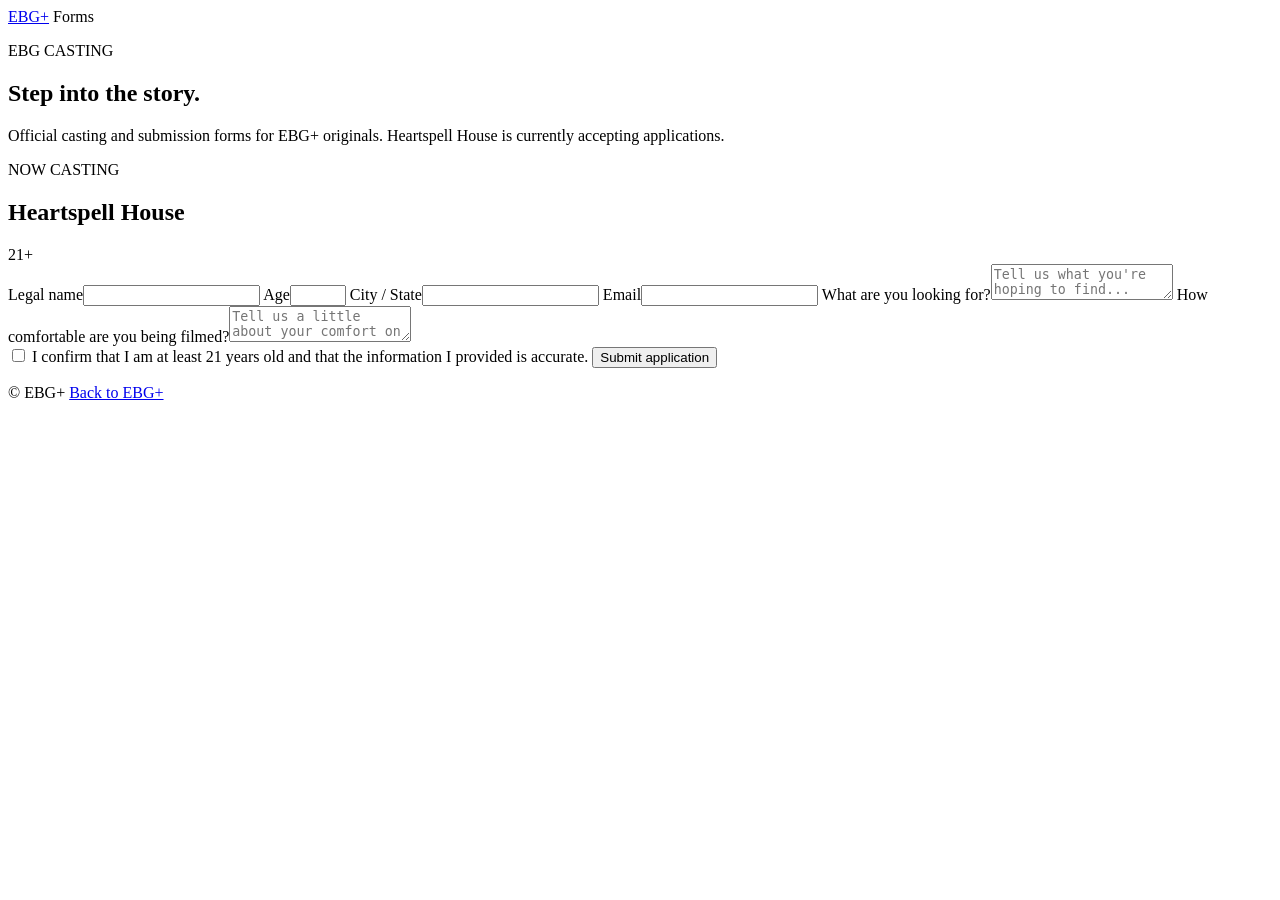
==== index.html @ 18f3a28d "Initialize EBG Forms site" ====
<!doctype html>
<html lang="en">
<head>
  <meta charset="UTF-8" />
  <meta name="viewport" content="width=device-width, initial-scale=1.0" />
  <meta name="theme-color" content="#090708" />
  <meta name="description" content="Official EBG casting and submission forms." />
  <title>EBG Forms | Casting & Submissions</title>
  <link rel="stylesheet" href="./styles.css" />
</head>
<body>
  <main class="shell">
    <header class="brandbar">
      <a class="brand" href="https://ebgplus.app" aria-label="EBG+ home">EBG<span>+</span></a>
      <span class="forms-label">Forms</span>
    </header>

    <section class="hero">
      <p class="eyebrow">EBG CASTING</p>
      <h1>Step into the story.</h1>
      <p class="lede">Official casting and submission forms for EBG+ originals. Heartspell House is currently accepting applications.</p>
    </section>

    <section class="form-card" aria-labelledby="casting-title">
      <div class="form-heading">
        <div>
          <p class="eyebrow">NOW CASTING</p>
          <h2 id="casting-title">Heartspell House</h2>
        </div>
        <span class="pill">21+</span>
      </div>

      <form id="casting-form">
        <input type="hidden" name="showId" value="heartspell-house" />

        <div class="grid">
          <label>Legal name<input name="legalName" autocomplete="name" required maxlength="120" /></label>
          <label>Age<input name="age" type="number" min="21" max="120" required /></label>
          <label>City / State<input name="cityState" autocomplete="address-level2" required maxlength="120" /></label>
          <label>Email<input name="email" type="email" autocomplete="email" required maxlength="254" /></label>
          <label class="full">What are you looking for?<textarea name="relationshipGoals" minlength="10" maxlength="4000" required placeholder="Tell us what you're hoping to find..."></textarea></label>
          <label class="full">How comfortable are you being filmed?<textarea name="cameraComfort" minlength="10" maxlength="4000" required placeholder="Tell us a little about your comfort on camera..."></textarea></label>
        </div>

        <label class="consent"><input type="checkbox" required /> <span>I confirm that I am at least 21 years old and that the information I provided is accurate.</span></label>

        <button id="submit-button" type="submit">Submit application</button>
        <p id="form-status" class="status" role="status" aria-live="polite"></p>
      </form>
    </section>

    <footer>
      <span>© EBG+</span>
      <a href="https://ebgplus.app">Back to EBG+</a>
    </footer>
  </main>

  <script src="./config.js"></script>
  <script src="./app.js"></script>
</body>
</html>
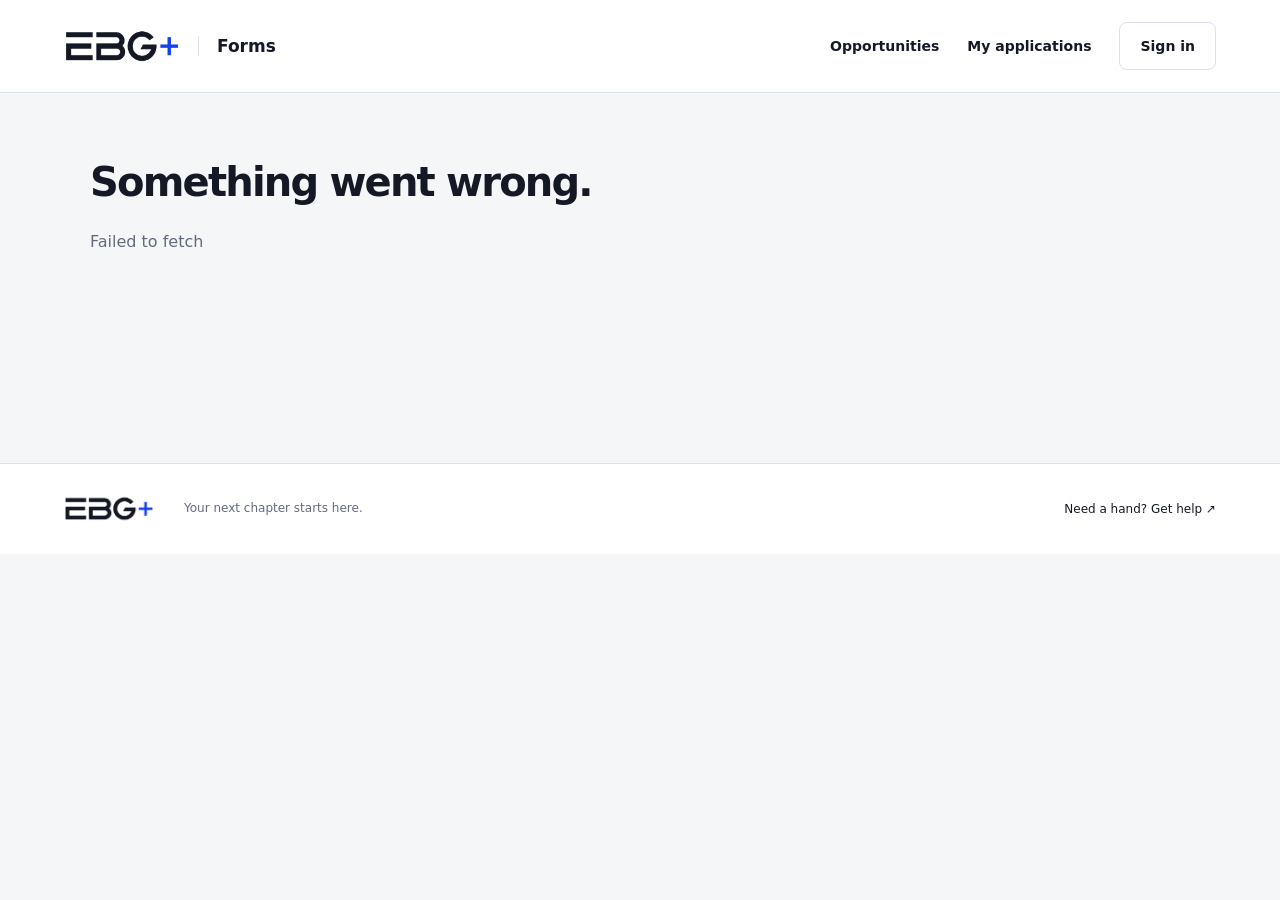
==== commit a9754a0f: "Redesign Forms with ink and blue branding and guided applications" ====
--- a/index.html
+++ b/index.html
@@ -3,59 +3,13 @@
 <head>
   <meta charset="UTF-8" />
   <meta name="viewport" content="width=device-width, initial-scale=1.0" />
-  <meta name="theme-color" content="#090708" />
-  <meta name="description" content="Official EBG casting and submission forms." />
-  <title>EBG Forms | Casting & Submissions</title>
-  <link rel="stylesheet" href="./styles.css" />
+  <meta name="theme-color" content="#f5f6f8" />
+  <title>EBG+ Forms · Your next chapter</title>
+  <link rel="stylesheet" href="/styles.css" />
 </head>
 <body>
-  <main class="shell">
-    <header class="brandbar">
-      <a class="brand" href="https://ebgplus.app" aria-label="EBG+ home">EBG<span>+</span></a>
-      <span class="forms-label">Forms</span>
-    </header>
-
-    <section class="hero">
-      <p class="eyebrow">EBG CASTING</p>
-      <h1>Step into the story.</h1>
-      <p class="lede">Official casting and submission forms for EBG+ originals. Heartspell House is currently accepting applications.</p>
-    </section>
-
-    <section class="form-card" aria-labelledby="casting-title">
-      <div class="form-heading">
-        <div>
-          <p class="eyebrow">NOW CASTING</p>
-          <h2 id="casting-title">Heartspell House</h2>
-        </div>
-        <span class="pill">21+</span>
-      </div>
-
-      <form id="casting-form">
-        <input type="hidden" name="showId" value="heartspell-house" />
-
-        <div class="grid">
-          <label>Legal name<input name="legalName" autocomplete="name" required maxlength="120" /></label>
-          <label>Age<input name="age" type="number" min="21" max="120" required /></label>
-          <label>City / State<input name="cityState" autocomplete="address-level2" required maxlength="120" /></label>
-          <label>Email<input name="email" type="email" autocomplete="email" required maxlength="254" /></label>
-          <label class="full">What are you looking for?<textarea name="relationshipGoals" minlength="10" maxlength="4000" required placeholder="Tell us what you're hoping to find..."></textarea></label>
-          <label class="full">How comfortable are you being filmed?<textarea name="cameraComfort" minlength="10" maxlength="4000" required placeholder="Tell us a little about your comfort on camera..."></textarea></label>
-        </div>
-
-        <label class="consent"><input type="checkbox" required /> <span>I confirm that I am at least 21 years old and that the information I provided is accurate.</span></label>
-
-        <button id="submit-button" type="submit">Submit application</button>
-        <p id="form-status" class="status" role="status" aria-live="polite"></p>
-      </form>
-    </section>
-
-    <footer>
-      <span>© EBG+</span>
-      <a href="https://ebgplus.app">Back to EBG+</a>
-    </footer>
-  </main>
-
-  <script src="./config.js"></script>
-  <script src="./app.js"></script>
+  <div id="app"></div>
+  <script src="/config.js"></script>
+  <script src="/app.js"></script>
 </body>
 </html>
--- a/styles.css
+++ b/styles.css
@@ -0,0 +1,153 @@
+:root{color-scheme:light;font-family:Inter,ui-sans-serif,system-ui,-apple-system,BlinkMacSystemFont,"Segoe UI",sans-serif;background:#f5f6f8;color:#141925;font-synthesis:none;--blue:#2855ed;--muted:#626b7d;--line:#dce0e9}
+*{box-sizing:border-box}
+html{scroll-behavior:smooth;scroll-padding-top:110px}
+body{margin:0}
+a{color:inherit;text-decoration:none}
+button,input,textarea,select{font:inherit}
+button,a,input,select,textarea{touch-action:manipulation}
+button{cursor:pointer}
+button:disabled{cursor:wait;opacity:.6}
+:focus-visible{outline:3px solid var(--blue);outline-offset:4px}
+p{line-height:1.65;color:var(--muted)}
+h1,h2,h3,p{margin-top:0}
+h1,h2,h3{letter-spacing:-.045em}
+h1{font-size:clamp(3.5rem,7vw,7rem);line-height:.98;font-weight:650}
+h2{font-size:clamp(1.8rem,3vw,2.8rem);line-height:1.12;font-weight:650}
+h3{font-size:1.6rem;line-height:1.15}
+button,.primary{display:inline-flex;align-items:center;justify-content:center;gap:20px;border:1px solid transparent;border-radius:8px;padding:14px 20px;background:var(--blue);color:#fff;font-weight:600;line-height:1.3;min-height:46px}
+.primary:hover,button:hover{background:#1c42ca}
+.ghost{background:#fff;border-color:var(--line);color:#141925}
+.ghost:hover{background:#e9eeff}
+.topbar{display:flex;align-items:center;justify-content:space-between;gap:20px;padding:22px 5vw;background:#fff;border-bottom:1px solid var(--line);position:sticky;top:0;z-index:10}
+.brand{display:flex;align-items:center;gap:18px;flex-shrink:0}
+.product-label{border-left:1px solid var(--line);padding-left:18px;font-size:17px;font-weight:550}
+.logo-art{position:relative;display:block;width:116px;aspect-ratio:1551 / 437;overflow:hidden;flex:none}
+.logo-art img{position:absolute;max-width:none;width:123.7911%;height:187.4142%;left:-12.4436%;top:-44.1648%;object-fit:fill}
+.topbar nav{display:flex;align-items:center;gap:28px;font-size:14px;font-weight:550}
+.topbar nav a:hover{color:var(--blue)}
+.hero,.directory,.how-it-works{width:min(1320px,90vw);margin:auto}
+.hero{display:grid;grid-template-columns:1.35fr 1fr;gap:8vw;padding:85px 0 90px;align-items:center}
+.eyebrow{font-size:11px;font-weight:750;letter-spacing:.14em;color:var(--blue);text-transform:uppercase;margin-bottom:20px}
+.hero h1{margin-bottom:28px}
+.hero em{font-family:Georgia,serif;font-weight:400;color:var(--blue)}
+.hero>div>p:not(.eyebrow){font-size:17px;max-width:450px;margin-bottom:28px}
+.hero-note{position:relative;isolation:isolate;overflow:hidden;border-radius:12px;background:var(--blue);color:#fff;min-height:430px;padding:32px;display:flex;flex-direction:column;justify-content:flex-end}
+.note-index{position:absolute;top:30px;font-size:10px;letter-spacing:.16em}
+.hero-note h2{font-size:56px;font-weight:550;z-index:1;margin-bottom:15px}
+.hero-note p{color:#fff;z-index:1;font-size:14px;margin:0}
+.plus-art{position:absolute;right:-40px;top:30px;font-size:430px;line-height:.9;font-weight:300;color:#7292ff;transform:rotate(-12deg);z-index:-1}
+.directory{padding-bottom:65px}
+.section-heading{display:flex;align-items:center;justify-content:space-between;gap:20px;margin-bottom:28px}
+.section-heading h2{font-size:30px;margin:0}
+.section-heading .eyebrow{margin-bottom:10px}
+.count{display:inline-flex;font-size:14px;vertical-align:middle;background:#e9eeff;color:var(--blue);padding:7px 10px;border-radius:6px;letter-spacing:0;margin-left:7px}
+.search-label input{width:290px;max-width:100%}
+.form-list{display:grid;grid-template-columns:repeat(3,minmax(0,1fr));gap:20px}
+.form-card{background:#fff;border:1px solid var(--line);border-radius:10px;padding:26px;display:flex;flex-direction:column;gap:32px;transition:transform .2s,border-color .2s}
+.form-card:hover{border-color:var(--blue);transform:translateY(-4px)}
+.card-top{display:flex;align-items:center;justify-content:space-between}
+.card-number{font-size:12px;color:var(--muted)}
+.badge{font-size:11px;padding:6px 9px;background:#edf6f1;color:#25654a;border-radius:5px}
+.form-card .eyebrow{margin-bottom:10px}
+.form-card h3{margin-bottom:14px}
+.form-card p:not(.eyebrow){font-size:14px;white-space:pre-line}
+.form-card strong{display:flex;justify-content:space-between;border-top:1px solid var(--line);padding-top:20px;margin-top:auto;font-size:13px;font-weight:600}
+.form-card strong span{color:var(--blue)}
+.how-it-works{border-top:1px solid var(--line);padding:65px 0 80px;display:grid;grid-template-columns:1fr 1fr;gap:10vw}
+.how-it-works h2{font-size:36px}
+.how-it-works ol{list-style:none;margin:0;padding:0}
+.how-it-works li{display:flex;gap:24px;margin-bottom:22px}
+.how-it-works li>span{font-size:12px;color:var(--blue);padding-top:4px}
+.how-it-works h3{font-size:17px;letter-spacing:-.02em;margin-bottom:5px}
+.how-it-works p{font-size:14px;margin:0}
+footer{border-top:1px solid var(--line);background:white;display:flex;align-items:center;gap:30px;padding:32px 5vw;font-size:12px}
+footer p{margin:0;flex:1}
+footer .logo-art{width:90px}
+.application-layout{display:grid;grid-template-columns:minmax(260px, .8fr) minmax(0,1.2fr);gap:7vw;width:min(1280px,90vw);margin:60px auto 90px;align-items:start}
+.application-context{position:sticky;top:145px}
+.back-link{display:block;color:var(--muted);font-size:13px;margin-bottom:42px}
+.back-link:hover{color:var(--blue)}
+.application-context h1{font-size:clamp(2.5rem,4vw,4rem);line-height:1.05;overflow-wrap:anywhere}
+.application-context>p{white-space:pre-line;font-size:15px}
+.application-progress{border-top:1px solid var(--line);margin-top:32px;padding-top:24px;font-size:12px}
+.application-progress>span{font-weight:600}
+progress{display:block;width:100%;height:6px;margin:15px 0;accent-color:var(--blue);border:0;border-radius:8px;overflow:hidden}
+progress::-webkit-progress-bar{background:#dce0e9}
+progress::-webkit-progress-value{background:var(--blue)}
+.form-page{background:#fff;border:1px solid var(--line);border-radius:12px;padding:36px;min-width:0}
+.form-intro h2{font-size:30px;margin-bottom:12px}
+.form-intro p:not(.eyebrow){font-size:13px}
+.signed-in{padding:14px 16px;border-radius:8px;color:#315f4c;background:#edf6f1;font-size:12px;line-height:1.6}
+.signed-in.muted{color:#465c8f;background:#eef2ff}
+.question-grid{display:grid;grid-template-columns:1fr 1fr;gap:24px 18px;margin-top:30px}
+.question-grid label,.auth-card label{display:flex;flex-direction:column;font-size:13px;font-weight:600;gap:8px}
+.field-note{color:var(--muted);font-size:10px;font-weight:400}
+.full{grid-column:1/-1}
+input,textarea,select{display:block;width:100%;border:1px solid #cdd3df;border-radius:7px;background:#fff;padding:13px 14px;color:#141925;min-width:0;font-size:14px;line-height:1.4}
+textarea{min-height:140px;resize:vertical}
+input::placeholder,textarea::placeholder{color:#768095}
+input:focus,textarea:focus,select:focus{border-color:var(--blue)}
+.submit-area{padding-top:20px;border-top:1px solid var(--line)}
+.submit-area>p{font-size:12px}
+.submit-area button{width:100%}
+.error{color:#b12b3f}
+.success{color:#25654a}
+.confirmation{padding:40px 0;text-align:center}
+.confirmation-mark{display:inline-grid;place-items:center;background:#e9eeff;color:var(--blue);border-radius:50%;width:70px;height:70px;font-size:32px;margin-bottom:28px}
+.confirmation .primary{margin:20px 0}
+.confirmation .back-link{margin:10px 0}
+.auth-card{background:white;padding:45px;border:1px solid var(--line);border-radius:12px;width:min(600px,90vw);margin:65px auto}
+.auth-card h1{font-size:48px}
+.auth-card>p:not(.eyebrow){font-size:14px}
+.auth-card form{display:grid;gap:18px;margin:28px 0 16px}
+.auth-card .ghost{width:100%}
+.empty{width:min(1100px,90vw);margin:70px auto;min-height:230px}
+.empty h1{font-size:40px}
+.empty a{color:var(--blue)}
+.form-list .empty{grid-column:1/-1;width:100%;margin:0;padding:40px;background:#fff;border:1px dashed #cdd3df;border-radius:10px}
+.sr-only{position:absolute;width:1px;height:1px;padding:0;margin:-1px;overflow:hidden;clip:rect(0,0,0,0);white-space:nowrap;border:0}
+.skip-link{position:fixed;left:15px;top:-90px;z-index:30;background:#fff;padding:14px}
+.skip-link:focus{top:10px}
+@media(max-width:1000px){.hero{gap:35px}
+.hero-note{min-height:380px}
+.hero-note h2{font-size:48px}
+.form-list{grid-template-columns:1fr 1fr}
+.application-layout{gap:30px}
+.form-page{padding:25px}
+.question-grid{grid-template-columns:1fr}
+}
+@media(max-width:700px){.topbar{padding:15px 5vw;flex-wrap:wrap;gap:16px}
+.topbar nav{width:100%;justify-content:space-between;gap:12px;font-size:12px}
+.topbar nav button{min-height:36px;padding:8px 14px}
+.logo-art{width:99px}
+.product-label{font-size:15px}
+.hero{grid-template-columns:1fr;padding:48px 0;gap:32px}
+.hero h1{font-size:65px}
+.hero-note{min-height:260px;padding:25px}
+.hero-note h2{font-size:40px}
+.note-index{top:24px}
+.plus-art{font-size:330px;top:-35px;right:0}
+.hero-note p{max-width:200px}
+.section-heading{align-items:stretch;flex-direction:column}
+.section-heading h2{font-size:27px}
+.search-label input{width:100%}
+.form-list{grid-template-columns:1fr}
+.form-card{gap:24px}
+.how-it-works{grid-template-columns:1fr;gap:25px;padding:45px 0}
+.how-it-works h2{font-size:32px}
+footer{flex-wrap:wrap;gap:18px}
+footer p{flex:auto}
+footer>a:last-child{width:100%}
+.application-layout{grid-template-columns:1fr;margin:32px auto 55px;gap:30px}
+.application-context{position:static}
+.application-context h1{font-size:42px}
+.back-link{margin-bottom:25px}
+.application-progress{margin-top:22px}
+.form-page{padding:23px}
+.auth-card{padding:26px;margin:35px auto}
+.auth-card h1{font-size:38px}
+.empty h1{font-size:32px}
+}
+@media(prefers-reduced-motion:reduce){html{scroll-behavior:auto}
+*{transition:none!important}
+}
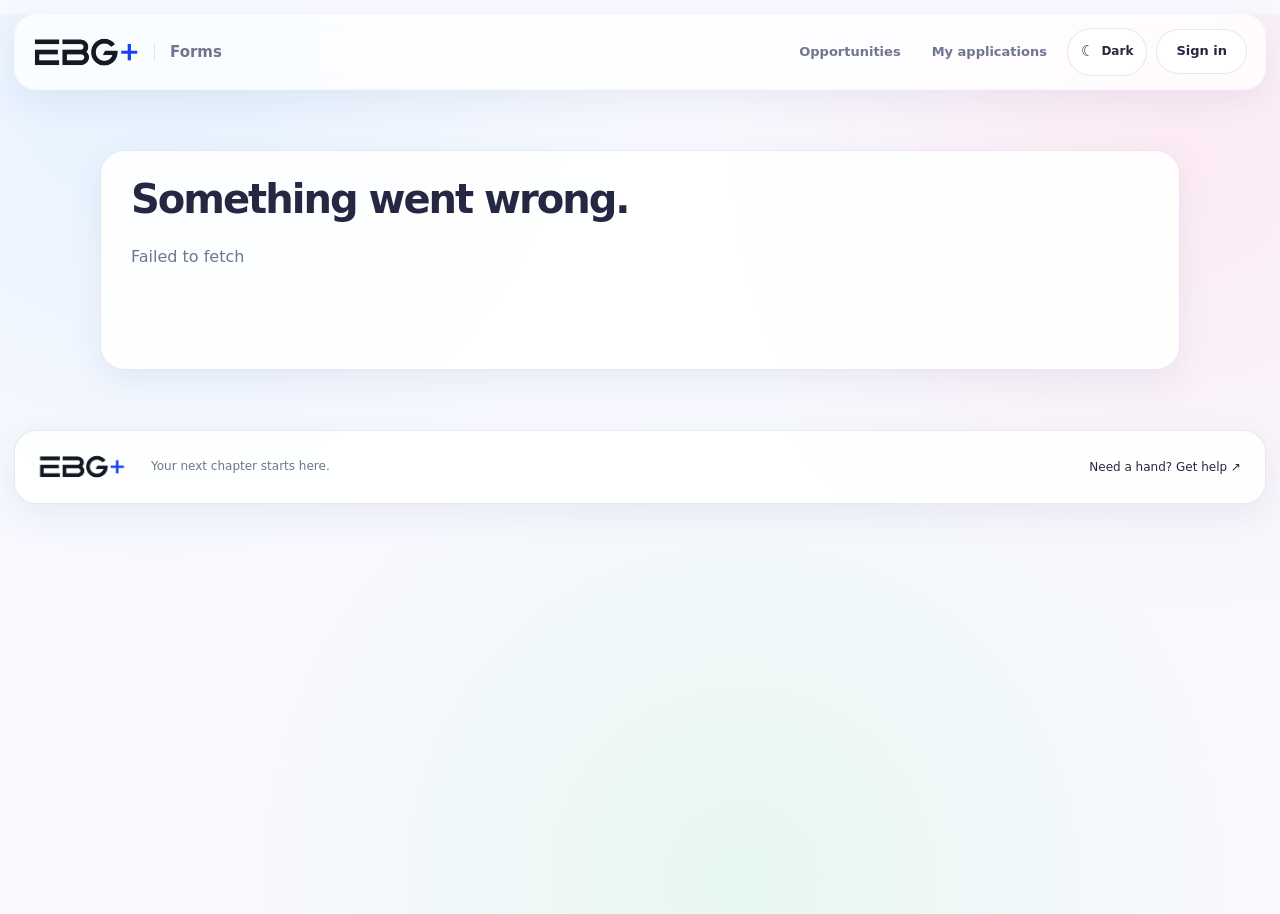
==== commit 43400333: "Align Forms browser theme with EBG family UI" ====
--- a/index.html
+++ b/index.html
@@ -3,7 +3,7 @@
 <head>
   <meta charset="UTF-8" />
   <meta name="viewport" content="width=device-width, initial-scale=1.0" />
-  <meta name="theme-color" content="#f5f6f8" />
+  <meta name="theme-color" content="#f8f9ff" />
   <title>EBG+ Forms · Your next chapter</title>
   <link rel="stylesheet" href="/styles.css" />
 </head>
--- a/styles.css
+++ b/styles.css
@@ -1,153 +1,99 @@
-:root{color-scheme:light;font-family:Inter,ui-sans-serif,system-ui,-apple-system,BlinkMacSystemFont,"Segoe UI",sans-serif;background:#f5f6f8;color:#141925;font-synthesis:none;--blue:#2855ed;--muted:#626b7d;--line:#dce0e9}
+:root{
+  color-scheme:light;
+  font-family:Inter,ui-sans-serif,system-ui,-apple-system,BlinkMacSystemFont,"Segoe UI",sans-serif;
+  --brand:#7b79ff;--brand-strong:#625fe9;--ink:#252842;--muted:#707590;
+  --canvas:#f8f9ff;--surface:rgba(255,255,255,.88);--surface-solid:#fff;
+  --surface-2:#f0f2fb;--line:rgba(66,72,113,.12);
+  --sky:#dff0ff;--mint:#ddf7e9;--blush:#ffe3ee;--lilac:#ece7ff;--butter:#fff2c8;
+  --shadow:0 22px 60px rgba(68,76,122,.12);--shadow-soft:0 12px 34px rgba(68,76,122,.08);
+  background:var(--canvas);color:var(--ink);font-synthesis:none
+}
+:root[data-theme="dark"]{
+  color-scheme:dark;
+  --brand:#9ba3ff;--brand-strong:#bbc0ff;--ink:#f3f4ff;--muted:#aeb4ca;
+  --canvas:#0d101b;--surface:rgba(23,27,43,.9);--surface-solid:#171b2b;
+  --surface-2:#20253a;--line:rgba(255,255,255,.085);
+  --sky:#182a3e;--mint:#173129;--blush:#35212c;--lilac:#282643;--butter:#3a321f;
+  --shadow:0 24px 68px rgba(0,0,0,.38);--shadow-soft:0 14px 38px rgba(0,0,0,.24)
+}
 *{box-sizing:border-box}
-html{scroll-behavior:smooth;scroll-padding-top:110px}
-body{margin:0}
+html{scroll-behavior:smooth;scroll-padding-top:110px;background:var(--canvas)}
+body{margin:0;background:
+  radial-gradient(circle at 12% 5%,color-mix(in srgb,var(--sky) 75%,transparent),transparent 31rem),
+  radial-gradient(circle at 92% 16%,color-mix(in srgb,var(--blush) 66%,transparent),transparent 30rem),
+  radial-gradient(circle at 58% 96%,color-mix(in srgb,var(--mint) 62%,transparent),transparent 30rem),
+  var(--canvas);color:var(--ink);min-height:100vh}
 a{color:inherit;text-decoration:none}
 button,input,textarea,select{font:inherit}
 button,a,input,select,textarea{touch-action:manipulation}
 button{cursor:pointer}
 button:disabled{cursor:wait;opacity:.6}
-:focus-visible{outline:3px solid var(--blue);outline-offset:4px}
+:focus-visible{outline:3px solid color-mix(in srgb,var(--brand) 72%,transparent);outline-offset:4px}
 p{line-height:1.65;color:var(--muted)}
 h1,h2,h3,p{margin-top:0}
-h1,h2,h3{letter-spacing:-.045em}
-h1{font-size:clamp(3.5rem,7vw,7rem);line-height:.98;font-weight:650}
-h2{font-size:clamp(1.8rem,3vw,2.8rem);line-height:1.12;font-weight:650}
-h3{font-size:1.6rem;line-height:1.15}
-button,.primary{display:inline-flex;align-items:center;justify-content:center;gap:20px;border:1px solid transparent;border-radius:8px;padding:14px 20px;background:var(--blue);color:#fff;font-weight:600;line-height:1.3;min-height:46px}
-.primary:hover,button:hover{background:#1c42ca}
-.ghost{background:#fff;border-color:var(--line);color:#141925}
-.ghost:hover{background:#e9eeff}
-.topbar{display:flex;align-items:center;justify-content:space-between;gap:20px;padding:22px 5vw;background:#fff;border-bottom:1px solid var(--line);position:sticky;top:0;z-index:10}
-.brand{display:flex;align-items:center;gap:18px;flex-shrink:0}
-.product-label{border-left:1px solid var(--line);padding-left:18px;font-size:17px;font-weight:550}
-.logo-art{position:relative;display:block;width:116px;aspect-ratio:1551 / 437;overflow:hidden;flex:none}
+h1,h2,h3{letter-spacing:-.05em;color:var(--ink)}
+h1{font-size:clamp(3.4rem,7vw,7.1rem);line-height:.92;font-weight:720}
+h2{font-size:clamp(1.85rem,3vw,2.9rem);line-height:1.08;font-weight:720}
+h3{font-size:1.45rem;line-height:1.15}
+button,.primary{display:inline-flex;align-items:center;justify-content:center;gap:9px;border:1px solid transparent;border-radius:999px;padding:13px 19px;background:linear-gradient(135deg,var(--brand),#8fa8ff);color:#fff;font-weight:760;line-height:1.3;min-height:45px;box-shadow:0 10px 24px rgba(123,121,255,.18);transition:transform .16s ease,box-shadow .16s ease,background .16s ease}
+.primary:hover,button:hover{transform:translateY(-1px);box-shadow:0 14px 28px rgba(123,121,255,.2)}
+.ghost,.theme-button{background:var(--surface);border-color:var(--line);color:var(--ink);box-shadow:none;backdrop-filter:blur(14px)}
+.ghost:hover,.theme-button:hover{background:var(--surface-solid)}
+.theme-button{gap:7px;padding-inline:13px}.theme-button span{font-size:15px}.theme-button strong{font-size:12px}
+.topbar{width:min(1360px,calc(100% - 28px));margin:14px auto 0;display:flex;align-items:center;justify-content:space-between;gap:20px;padding:13px 18px;background:color-mix(in srgb,var(--surface) 88%,transparent);border:1px solid color-mix(in srgb,var(--surface-solid) 76%,var(--line));border-radius:22px;position:sticky;top:12px;z-index:10;box-shadow:var(--shadow-soft);backdrop-filter:blur(22px) saturate(1.18)}
+.brand{display:flex;align-items:center;gap:15px;flex-shrink:0}
+.product-label{border-left:1px solid var(--line);padding-left:15px;font-size:15px;font-weight:760;color:var(--muted)}
+.logo-art{position:relative;display:block;width:106px;aspect-ratio:1551/437;overflow:hidden;flex:none}
 .logo-art img{position:absolute;max-width:none;width:123.7911%;height:187.4142%;left:-12.4436%;top:-44.1648%;object-fit:fill}
-.topbar nav{display:flex;align-items:center;gap:28px;font-size:14px;font-weight:550}
-.topbar nav a:hover{color:var(--blue)}
-.hero,.directory,.how-it-works{width:min(1320px,90vw);margin:auto}
-.hero{display:grid;grid-template-columns:1.35fr 1fr;gap:8vw;padding:85px 0 90px;align-items:center}
-.eyebrow{font-size:11px;font-weight:750;letter-spacing:.14em;color:var(--blue);text-transform:uppercase;margin-bottom:20px}
-.hero h1{margin-bottom:28px}
-.hero em{font-family:Georgia,serif;font-weight:400;color:var(--blue)}
-.hero>div>p:not(.eyebrow){font-size:17px;max-width:450px;margin-bottom:28px}
-.hero-note{position:relative;isolation:isolate;overflow:hidden;border-radius:12px;background:var(--blue);color:#fff;min-height:430px;padding:32px;display:flex;flex-direction:column;justify-content:flex-end}
-.note-index{position:absolute;top:30px;font-size:10px;letter-spacing:.16em}
-.hero-note h2{font-size:56px;font-weight:550;z-index:1;margin-bottom:15px}
-.hero-note p{color:#fff;z-index:1;font-size:14px;margin:0}
-.plus-art{position:absolute;right:-40px;top:30px;font-size:430px;line-height:.9;font-weight:300;color:#7292ff;transform:rotate(-12deg);z-index:-1}
-.directory{padding-bottom:65px}
-.section-heading{display:flex;align-items:center;justify-content:space-between;gap:20px;margin-bottom:28px}
-.section-heading h2{font-size:30px;margin:0}
-.section-heading .eyebrow{margin-bottom:10px}
-.count{display:inline-flex;font-size:14px;vertical-align:middle;background:#e9eeff;color:var(--blue);padding:7px 10px;border-radius:6px;letter-spacing:0;margin-left:7px}
-.search-label input{width:290px;max-width:100%}
-.form-list{display:grid;grid-template-columns:repeat(3,minmax(0,1fr));gap:20px}
-.form-card{background:#fff;border:1px solid var(--line);border-radius:10px;padding:26px;display:flex;flex-direction:column;gap:32px;transition:transform .2s,border-color .2s}
-.form-card:hover{border-color:var(--blue);transform:translateY(-4px)}
-.card-top{display:flex;align-items:center;justify-content:space-between}
-.card-number{font-size:12px;color:var(--muted)}
-.badge{font-size:11px;padding:6px 9px;background:#edf6f1;color:#25654a;border-radius:5px}
-.form-card .eyebrow{margin-bottom:10px}
-.form-card h3{margin-bottom:14px}
-.form-card p:not(.eyebrow){font-size:14px;white-space:pre-line}
-.form-card strong{display:flex;justify-content:space-between;border-top:1px solid var(--line);padding-top:20px;margin-top:auto;font-size:13px;font-weight:600}
-.form-card strong span{color:var(--blue)}
-.how-it-works{border-top:1px solid var(--line);padding:65px 0 80px;display:grid;grid-template-columns:1fr 1fr;gap:10vw}
-.how-it-works h2{font-size:36px}
-.how-it-works ol{list-style:none;margin:0;padding:0}
-.how-it-works li{display:flex;gap:24px;margin-bottom:22px}
-.how-it-works li>span{font-size:12px;color:var(--blue);padding-top:4px}
-.how-it-works h3{font-size:17px;letter-spacing:-.02em;margin-bottom:5px}
-.how-it-works p{font-size:14px;margin:0}
-footer{border-top:1px solid var(--line);background:white;display:flex;align-items:center;gap:30px;padding:32px 5vw;font-size:12px}
-footer p{margin:0;flex:1}
-footer .logo-art{width:90px}
-.application-layout{display:grid;grid-template-columns:minmax(260px, .8fr) minmax(0,1.2fr);gap:7vw;width:min(1280px,90vw);margin:60px auto 90px;align-items:start}
-.application-context{position:sticky;top:145px}
-.back-link{display:block;color:var(--muted);font-size:13px;margin-bottom:42px}
-.back-link:hover{color:var(--blue)}
-.application-context h1{font-size:clamp(2.5rem,4vw,4rem);line-height:1.05;overflow-wrap:anywhere}
-.application-context>p{white-space:pre-line;font-size:15px}
-.application-progress{border-top:1px solid var(--line);margin-top:32px;padding-top:24px;font-size:12px}
-.application-progress>span{font-weight:600}
-progress{display:block;width:100%;height:6px;margin:15px 0;accent-color:var(--blue);border:0;border-radius:8px;overflow:hidden}
-progress::-webkit-progress-bar{background:#dce0e9}
-progress::-webkit-progress-value{background:var(--blue)}
-.form-page{background:#fff;border:1px solid var(--line);border-radius:12px;padding:36px;min-width:0}
-.form-intro h2{font-size:30px;margin-bottom:12px}
-.form-intro p:not(.eyebrow){font-size:13px}
-.signed-in{padding:14px 16px;border-radius:8px;color:#315f4c;background:#edf6f1;font-size:12px;line-height:1.6}
-.signed-in.muted{color:#465c8f;background:#eef2ff}
-.question-grid{display:grid;grid-template-columns:1fr 1fr;gap:24px 18px;margin-top:30px}
-.question-grid label,.auth-card label{display:flex;flex-direction:column;font-size:13px;font-weight:600;gap:8px}
-.field-note{color:var(--muted);font-size:10px;font-weight:400}
-.full{grid-column:1/-1}
-input,textarea,select{display:block;width:100%;border:1px solid #cdd3df;border-radius:7px;background:#fff;padding:13px 14px;color:#141925;min-width:0;font-size:14px;line-height:1.4}
-textarea{min-height:140px;resize:vertical}
-input::placeholder,textarea::placeholder{color:#768095}
-input:focus,textarea:focus,select:focus{border-color:var(--blue)}
-.submit-area{padding-top:20px;border-top:1px solid var(--line)}
-.submit-area>p{font-size:12px}
-.submit-area button{width:100%}
-.error{color:#b12b3f}
-.success{color:#25654a}
-.confirmation{padding:40px 0;text-align:center}
-.confirmation-mark{display:inline-grid;place-items:center;background:#e9eeff;color:var(--blue);border-radius:50%;width:70px;height:70px;font-size:32px;margin-bottom:28px}
-.confirmation .primary{margin:20px 0}
-.confirmation .back-link{margin:10px 0}
-.auth-card{background:white;padding:45px;border:1px solid var(--line);border-radius:12px;width:min(600px,90vw);margin:65px auto}
-.auth-card h1{font-size:48px}
-.auth-card>p:not(.eyebrow){font-size:14px}
-.auth-card form{display:grid;gap:18px;margin:28px 0 16px}
-.auth-card .ghost{width:100%}
-.empty{width:min(1100px,90vw);margin:70px auto;min-height:230px}
-.empty h1{font-size:40px}
-.empty a{color:var(--blue)}
-.form-list .empty{grid-column:1/-1;width:100%;margin:0;padding:40px;background:#fff;border:1px dashed #cdd3df;border-radius:10px}
-.sr-only{position:absolute;width:1px;height:1px;padding:0;margin:-1px;overflow:hidden;clip:rect(0,0,0,0);white-space:nowrap;border:0}
-.skip-link{position:fixed;left:15px;top:-90px;z-index:30;background:#fff;padding:14px}
-.skip-link:focus{top:10px}
-@media(max-width:1000px){.hero{gap:35px}
-.hero-note{min-height:380px}
-.hero-note h2{font-size:48px}
-.form-list{grid-template-columns:1fr 1fr}
-.application-layout{gap:30px}
-.form-page{padding:25px}
-.question-grid{grid-template-columns:1fr}
-}
-@media(max-width:700px){.topbar{padding:15px 5vw;flex-wrap:wrap;gap:16px}
-.topbar nav{width:100%;justify-content:space-between;gap:12px;font-size:12px}
-.topbar nav button{min-height:36px;padding:8px 14px}
-.logo-art{width:99px}
-.product-label{font-size:15px}
-.hero{grid-template-columns:1fr;padding:48px 0;gap:32px}
-.hero h1{font-size:65px}
-.hero-note{min-height:260px;padding:25px}
-.hero-note h2{font-size:40px}
-.note-index{top:24px}
-.plus-art{font-size:330px;top:-35px;right:0}
-.hero-note p{max-width:200px}
-.section-heading{align-items:stretch;flex-direction:column}
-.section-heading h2{font-size:27px}
-.search-label input{width:100%}
-.form-list{grid-template-columns:1fr}
-.form-card{gap:24px}
-.how-it-works{grid-template-columns:1fr;gap:25px;padding:45px 0}
-.how-it-works h2{font-size:32px}
-footer{flex-wrap:wrap;gap:18px}
-footer p{flex:auto}
-footer>a:last-child{width:100%}
-.application-layout{grid-template-columns:1fr;margin:32px auto 55px;gap:30px}
-.application-context{position:static}
-.application-context h1{font-size:42px}
-.back-link{margin-bottom:25px}
-.application-progress{margin-top:22px}
-.form-page{padding:23px}
-.auth-card{padding:26px;margin:35px auto}
-.auth-card h1{font-size:38px}
-.empty h1{font-size:32px}
-}
-@media(prefers-reduced-motion:reduce){html{scroll-behavior:auto}
-*{transition:none!important}
-}
+:root[data-theme="dark"] .logo-art img{filter:brightness(0) invert(1) saturate(.2) brightness(1.7)}
+.topbar nav{display:flex;align-items:center;gap:9px;font-size:13px;font-weight:700}
+.topbar nav>a{padding:10px 11px;border-radius:999px;color:var(--muted)}
+.topbar nav>a:hover{background:var(--surface-2);color:var(--brand-strong)}
+.hero,.directory,.how-it-works{width:min(1280px,calc(100% - 32px));margin:auto}
+.hero{display:grid;grid-template-columns:minmax(0,1.05fr) minmax(340px,.95fr);gap:5vw;padding:74px 0 76px;align-items:center}
+.eyebrow{font-size:11px;font-weight:850;letter-spacing:.15em;color:var(--brand-strong);text-transform:uppercase;margin-bottom:18px}
+.hero h1{margin-bottom:24px}.hero em{font-family:Georgia,serif;font-weight:400;color:var(--brand)}
+.hero>div>p:not(.eyebrow){font-size:17px;max-width:520px;margin-bottom:27px}
+.hero-note{position:relative;isolation:isolate;overflow:hidden;border-radius:34px;background:linear-gradient(145deg,var(--lilac),var(--sky) 48%,var(--mint));color:var(--ink);min-height:440px;padding:34px;display:flex;flex-direction:column;justify-content:flex-end;border:1px solid color-mix(in srgb,var(--surface-solid) 84%,var(--line));box-shadow:var(--shadow)}
+.note-index{position:absolute;top:30px;font-size:10px;letter-spacing:.16em;color:var(--brand-strong);font-weight:850}
+.hero-note h2{font-size:56px;font-weight:700;z-index:1;margin-bottom:15px;color:var(--ink)}
+.hero-note p{color:var(--muted);z-index:1;font-size:14px;margin:0}
+.plus-art{position:absolute;right:-26px;top:8px;font-size:430px;line-height:.9;font-weight:300;color:color-mix(in srgb,var(--brand) 24%,transparent);transform:rotate(-12deg);z-index:-1}
+.directory{padding-bottom:64px}
+.section-heading{display:flex;align-items:end;justify-content:space-between;gap:20px;margin-bottom:22px}.section-heading h2{font-size:32px;margin:0}.section-heading .eyebrow{margin-bottom:8px}
+.count{display:inline-flex;font-size:13px;vertical-align:middle;background:var(--lilac);color:var(--brand-strong);padding:6px 9px;border-radius:999px;letter-spacing:0;margin-left:7px}
+.search-label input{width:300px;max-width:100%}
+.form-list{display:grid;grid-template-columns:repeat(3,minmax(0,1fr));gap:14px}
+.form-card{min-height:290px;background:var(--surface);border:1px solid var(--line);border-radius:24px;padding:22px;display:flex;flex-direction:column;gap:25px;box-shadow:var(--shadow-soft);backdrop-filter:blur(15px);transition:transform .18s ease,border-color .18s ease,box-shadow .18s ease}
+.form-card:nth-child(4n+1){background:linear-gradient(145deg,var(--surface-solid),var(--sky))}
+.form-card:nth-child(4n+2){background:linear-gradient(145deg,var(--surface-solid),var(--mint))}
+.form-card:nth-child(4n+3){background:linear-gradient(145deg,var(--surface-solid),var(--blush))}
+.form-card:nth-child(4n+4){background:linear-gradient(145deg,var(--surface-solid),var(--lilac))}
+.form-card:hover{border-color:color-mix(in srgb,var(--brand) 35%,var(--line));transform:translateY(-4px);box-shadow:var(--shadow)}
+.card-top{display:flex;align-items:center;justify-content:space-between}.card-number{font-size:11px;color:var(--muted)}
+.badge{font-size:10px;padding:6px 9px;background:var(--mint);color:color-mix(in srgb,var(--brand-strong) 45%,#287253);border-radius:999px;font-weight:800}
+.form-card .eyebrow{margin-bottom:9px}.form-card h3{margin-bottom:11px}.form-card p:not(.eyebrow){font-size:13px;white-space:pre-line}
+.form-card strong{display:flex;justify-content:space-between;border-top:1px solid var(--line);padding-top:17px;margin-top:auto;font-size:12px;font-weight:760}.form-card strong span{color:var(--brand)}
+.how-it-works{border-top:1px solid var(--line);padding:62px 0 78px;display:grid;grid-template-columns:1fr 1fr;gap:8vw}
+.how-it-works h2{font-size:38px}.how-it-works ol{list-style:none;margin:0;padding:0}.how-it-works li{display:flex;gap:20px;margin-bottom:18px;padding:15px 0;border-bottom:1px solid var(--line)}.how-it-works li>span{font-size:11px;color:var(--brand);padding-top:4px;font-weight:850}.how-it-works h3{font-size:17px;letter-spacing:-.02em;margin-bottom:5px}.how-it-works p{font-size:13px;margin:0}
+footer{width:min(1360px,calc(100% - 28px));margin:0 auto 18px;border:1px solid var(--line);border-radius:22px;background:var(--surface);display:flex;align-items:center;gap:26px;padding:24px;font-size:12px;box-shadow:var(--shadow-soft)}footer p{margin:0;flex:1}footer .logo-art{width:86px}
+.application-layout{display:grid;grid-template-columns:minmax(260px,.8fr) minmax(0,1.2fr);gap:5vw;width:min(1220px,calc(100% - 32px));margin:52px auto 82px;align-items:start}
+.application-context{position:sticky;top:118px}.back-link{display:inline-flex;color:var(--muted);font-size:12px;margin-bottom:34px;padding:8px 11px;border-radius:999px;background:var(--surface);border:1px solid var(--line)}.back-link:hover{color:var(--brand-strong)}
+.application-context h1{font-size:clamp(2.6rem,4.8vw,4.6rem);line-height:.98;overflow-wrap:anywhere}.application-context>p{white-space:pre-line;font-size:14px}
+.application-progress{border-top:1px solid var(--line);margin-top:28px;padding-top:21px;font-size:11px}.application-progress>span{font-weight:760;color:var(--ink)}
+progress{display:block;width:100%;height:7px;margin:14px 0;accent-color:var(--brand);border:0;border-radius:8px;overflow:hidden}progress::-webkit-progress-bar{background:var(--surface-2)}progress::-webkit-progress-value{background:linear-gradient(90deg,var(--brand),#8fa8ff)}
+.form-page{background:var(--surface);border:1px solid var(--line);border-radius:28px;padding:30px;min-width:0;box-shadow:var(--shadow);backdrop-filter:blur(18px)}
+.form-intro h2{font-size:30px;margin-bottom:10px}.form-intro p:not(.eyebrow){font-size:12px}
+.signed-in{padding:13px 15px;border-radius:14px;color:#2c7c58;background:var(--mint);font-size:11px;line-height:1.6;border:1px solid color-mix(in srgb,var(--mint) 68%,var(--line))}
+.signed-in.muted{color:var(--brand-strong);background:var(--lilac)}
+.question-grid{display:grid;grid-template-columns:1fr 1fr;gap:21px 16px;margin-top:26px}.question-grid label,.auth-card label{display:flex;flex-direction:column;font-size:12px;font-weight:760;gap:7px;color:var(--ink)}.field-note{color:var(--muted);font-size:9px;font-weight:500}.full{grid-column:1/-1}
+input,textarea,select{display:block;width:100%;border:1px solid var(--line);border-radius:13px;background:var(--surface-solid);padding:12px 13px;color:var(--ink);min-width:0;font-size:13px;line-height:1.4;box-shadow:inset 0 1px 0 rgba(255,255,255,.04)}textarea{min-height:138px;resize:vertical}input::placeholder,textarea::placeholder{color:color-mix(in srgb,var(--muted) 78%,transparent)}input:focus,textarea:focus,select:focus{border-color:color-mix(in srgb,var(--brand) 62%,var(--line));outline:none;box-shadow:0 0 0 4px color-mix(in srgb,var(--brand) 10%,transparent)}
+.submit-area{padding-top:19px;border-top:1px solid var(--line)}.submit-area>p{font-size:11px}.submit-area button{width:100%}
+.error{color:#c85a70}.success{color:#3b8b64}.confirmation{padding:38px 0;text-align:center}.confirmation-mark{display:inline-grid;place-items:center;background:var(--lilac);color:var(--brand);border-radius:24px;width:72px;height:72px;font-size:32px;margin-bottom:24px}.confirmation .primary{margin:18px 0}.confirmation .back-link{margin:9px 0}
+.auth-card{background:var(--surface);padding:38px;border:1px solid var(--line);border-radius:28px;width:min(590px,calc(100% - 32px));margin:54px auto;box-shadow:var(--shadow);backdrop-filter:blur(18px)}.auth-card h1{font-size:46px}.auth-card>p:not(.eyebrow){font-size:13px}.auth-card form{display:grid;gap:16px;margin:25px 0 14px}.auth-card .ghost{width:100%}
+.empty{width:min(1080px,calc(100% - 32px));margin:60px auto;min-height:220px;padding:30px;border-radius:24px;background:var(--surface);border:1px solid var(--line);box-shadow:var(--shadow-soft)}.empty h1{font-size:40px}.empty a{color:var(--brand)}
+.form-list .empty{grid-column:1/-1;width:100%;margin:0;padding:34px;border-style:dashed;box-shadow:none}
+.sr-only{position:absolute;width:1px;height:1px;padding:0;margin:-1px;overflow:hidden;clip:rect(0,0,0,0);white-space:nowrap;border:0}.skip-link{position:fixed;left:15px;top:-90px;z-index:30;background:var(--surface-solid);padding:14px;border-radius:12px}.skip-link:focus{top:10px}
+@media(max-width:1000px){.hero{gap:28px}.hero-note{min-height:360px}.hero-note h2{font-size:48px}.form-list{grid-template-columns:1fr 1fr}.application-layout{gap:28px}.form-page{padding:24px}.question-grid{grid-template-columns:1fr}}
+@media(max-width:760px){.topbar{width:calc(100% - 18px);margin-top:9px;padding:11px 12px;flex-wrap:wrap;gap:10px;top:8px;border-radius:18px}.topbar nav{width:100%;justify-content:flex-start;overflow-x:auto;gap:5px;font-size:11px}.topbar nav>a{white-space:nowrap}.topbar nav button{min-height:34px;padding:7px 11px}.theme-button strong{display:none}.logo-art{width:94px}.product-label{font-size:13px}.hero{grid-template-columns:1fr;padding:44px 0;gap:26px}.hero h1{font-size:58px}.hero-note{min-height:255px;padding:23px;border-radius:26px}.hero-note h2{font-size:38px}.note-index{top:22px}.plus-art{font-size:300px;top:-25px;right:0}.hero-note p{max-width:240px}.section-heading{align-items:stretch;flex-direction:column}.section-heading h2{font-size:27px}.search-label input{width:100%}.form-list{grid-template-columns:1fr}.form-card{gap:21px;min-height:0}.how-it-works{grid-template-columns:1fr;gap:22px;padding:42px 0}.how-it-works h2{font-size:31px}footer{width:calc(100% - 18px);flex-wrap:wrap;gap:15px;padding:19px}footer p{flex:auto}footer>a:last-child{width:100%}.application-layout{grid-template-columns:1fr;margin:28px auto 52px;gap:24px}.application-context{position:static}.application-context h1{font-size:40px}.back-link{margin-bottom:23px}.application-progress{margin-top:20px}.form-page{padding:20px;border-radius:22px}.auth-card{padding:24px;margin:30px auto}.auth-card h1{font-size:36px}.empty h1{font-size:31px}}
+@media(prefers-reduced-motion:reduce){html{scroll-behavior:auto}*{transition:none!important}}
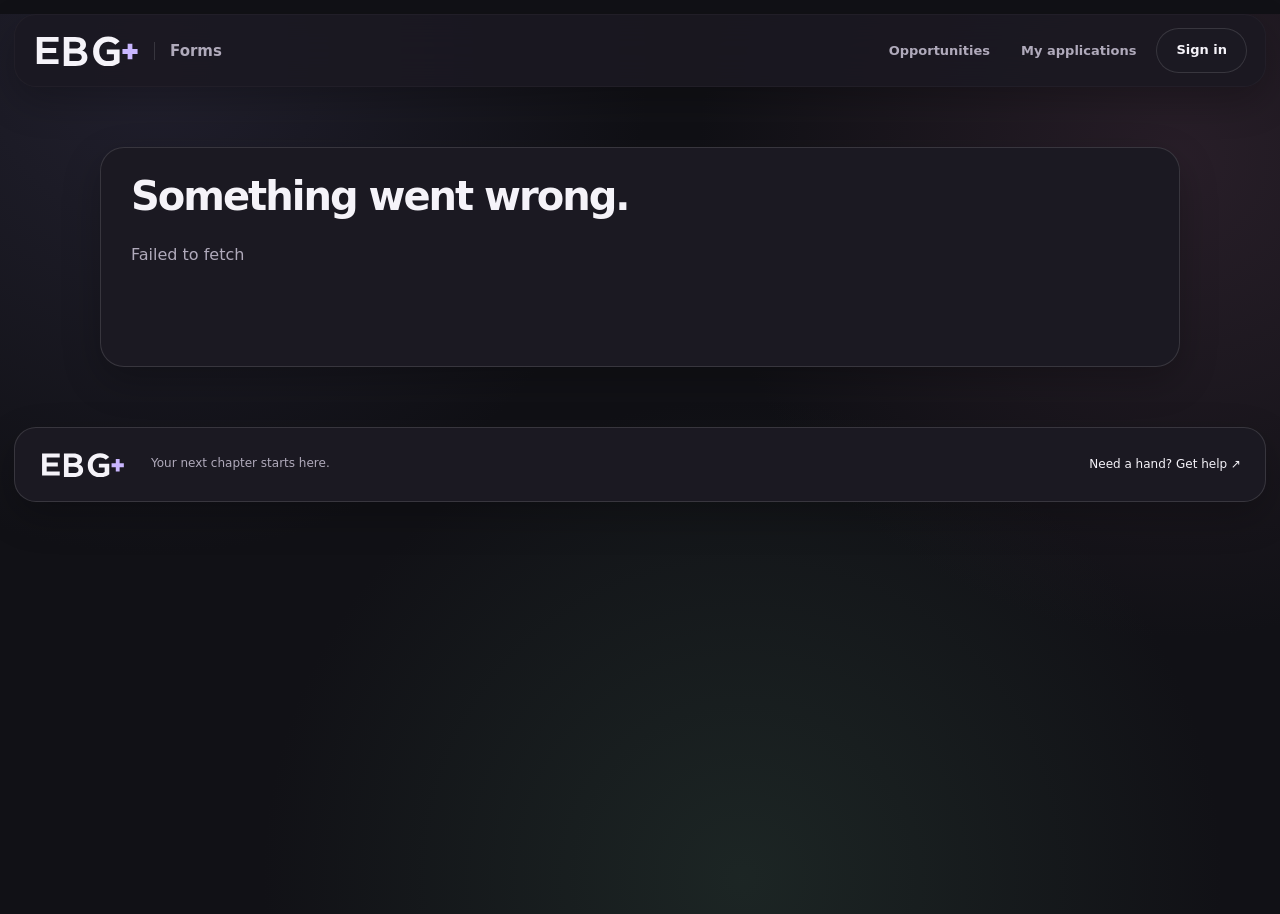
==== commit 1dcbffc0: "Match EBG smoke branding and use permanent dark styling" ====
--- a/index.html
+++ b/index.html
@@ -1,9 +1,10 @@
 <!doctype html>
-<html lang="en">
+<html lang="en" data-theme="dark" style="color-scheme:dark;background:#111116">
 <head>
   <meta charset="UTF-8" />
+  <link rel="icon" type="image/svg+xml" href="/favicon.svg?v=smoke-1" />
   <meta name="viewport" content="width=device-width, initial-scale=1.0" />
-  <meta name="theme-color" content="#f8f9ff" />
+  <meta name="theme-color" content="#111116" />
   <title>EBG+ Forms · Your next chapter</title>
   <link rel="stylesheet" href="/styles.css" />
 </head>
--- a/styles.css
+++ b/styles.css
@@ -97,3 +97,5 @@
 @media(max-width:1000px){.hero{gap:28px}.hero-note{min-height:360px}.hero-note h2{font-size:48px}.form-list{grid-template-columns:1fr 1fr}.application-layout{gap:28px}.form-page{padding:24px}.question-grid{grid-template-columns:1fr}}
 @media(max-width:760px){.topbar{width:calc(100% - 18px);margin-top:9px;padding:11px 12px;flex-wrap:wrap;gap:10px;top:8px;border-radius:18px}.topbar nav{width:100%;justify-content:flex-start;overflow-x:auto;gap:5px;font-size:11px}.topbar nav>a{white-space:nowrap}.topbar nav button{min-height:34px;padding:7px 11px}.theme-button strong{display:none}.logo-art{width:94px}.product-label{font-size:13px}.hero{grid-template-columns:1fr;padding:44px 0;gap:26px}.hero h1{font-size:58px}.hero-note{min-height:255px;padding:23px;border-radius:26px}.hero-note h2{font-size:38px}.note-index{top:22px}.plus-art{font-size:300px;top:-25px;right:0}.hero-note p{max-width:240px}.section-heading{align-items:stretch;flex-direction:column}.section-heading h2{font-size:27px}.search-label input{width:100%}.form-list{grid-template-columns:1fr}.form-card{gap:21px;min-height:0}.how-it-works{grid-template-columns:1fr;gap:22px;padding:42px 0}.how-it-works h2{font-size:31px}footer{width:calc(100% - 18px);flex-wrap:wrap;gap:15px;padding:19px}footer p{flex:auto}footer>a:last-child{width:100%}.application-layout{grid-template-columns:1fr;margin:28px auto 52px;gap:24px}.application-context{position:static}.application-context h1{font-size:40px}.back-link{margin-bottom:23px}.application-progress{margin-top:20px}.form-page{padding:20px;border-radius:22px}.auth-card{padding:24px;margin:30px auto}.auth-card h1{font-size:36px}.empty h1{font-size:31px}}
 @media(prefers-reduced-motion:reduce){html{scroll-behavior:auto}*{transition:none!important}}
+
+:root[data-theme="dark"]{--brand:#c9b6ff;--brand-strong:#deceff;--ink:#f5f3f9;--muted:#b0aabb;--canvas:#111116;--surface:#1b1922;--surface-solid:#1b1922;--surface-2:#25222e;--line:#ffffff20;--sky:#272536;--mint:#23322d;--blush:#342532;--lilac:#2d253b} .logo-art{aspect-ratio:224/64}.logo-art img{position:static;width:100%;height:100%;object-fit:contain}:root[data-theme="dark"] .logo-art img{filter:none}
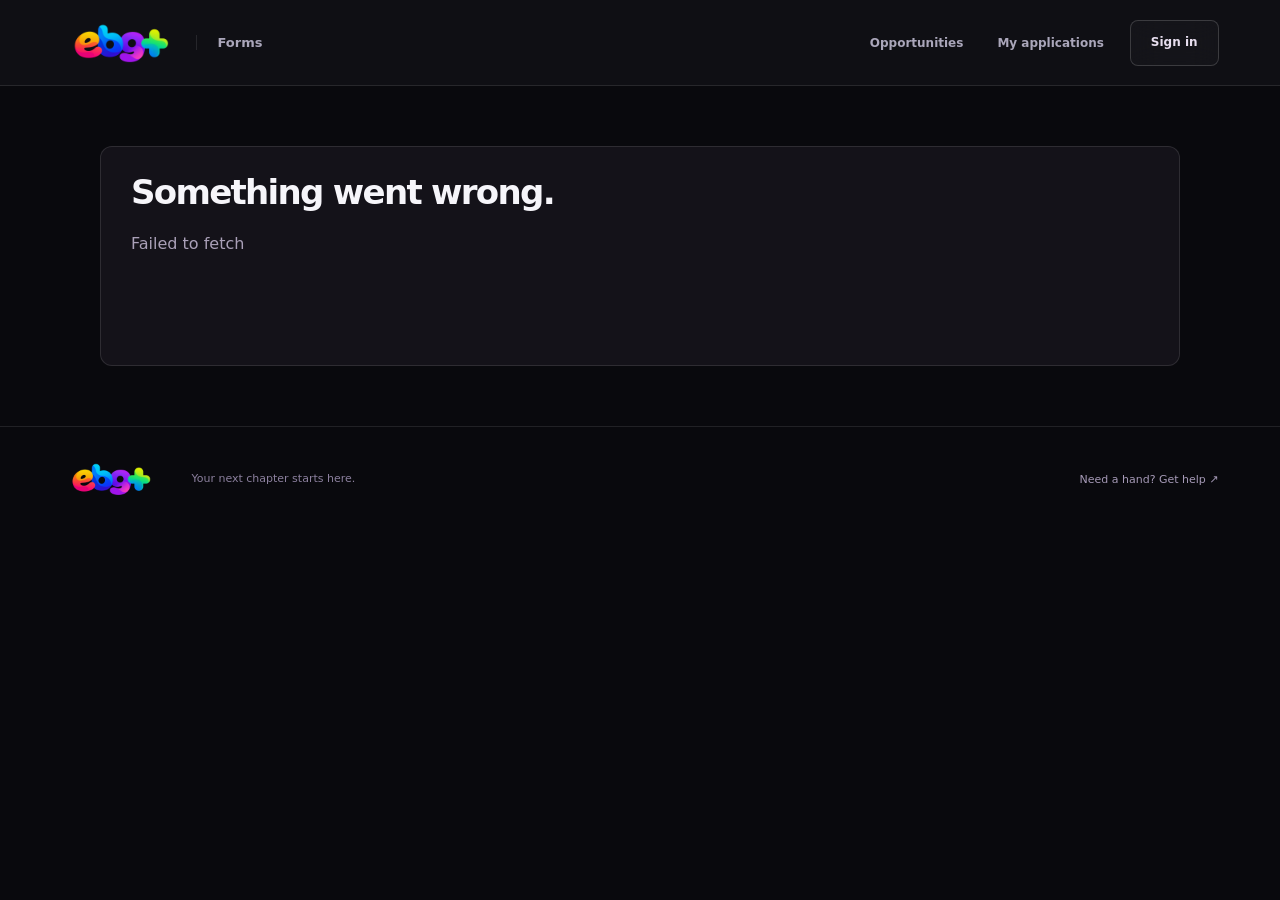
==== commit e6b27639: "Give EBG+ Forms the shared cinematic dark design" ====
--- a/index.html
+++ b/index.html
@@ -1,12 +1,13 @@
 <!doctype html>
-<html lang="en" data-theme="dark" style="color-scheme:dark;background:#111116">
+<html lang="en" data-theme="dark" style="color-scheme:dark;background:#09090d">
 <head>
   <meta charset="UTF-8" />
   <link rel="icon" type="image/svg+xml" href="/favicon.svg?v=smoke-1" />
   <meta name="viewport" content="width=device-width, initial-scale=1.0" />
-  <meta name="theme-color" content="#111116" />
+  <meta name="theme-color" content="#09090d" />
   <title>EBG+ Forms · Your next chapter</title>
-  <link rel="stylesheet" href="/styles.css" />
+  <link rel="stylesheet" href="/styles.css?v=smoke-2" />
+  <link rel="stylesheet" href="/cinematic.css?v=1" />
 </head>
 <body>
   <div id="app"></div>
--- a/styles.css
+++ b/styles.css
@@ -99,3 +99,5 @@
 @media(prefers-reduced-motion:reduce){html{scroll-behavior:auto}*{transition:none!important}}
 
 :root[data-theme="dark"]{--brand:#c9b6ff;--brand-strong:#deceff;--ink:#f5f3f9;--muted:#b0aabb;--canvas:#111116;--surface:#1b1922;--surface-solid:#1b1922;--surface-2:#25222e;--line:#ffffff20;--sky:#272536;--mint:#23322d;--blush:#342532;--lilac:#2d253b} .logo-art{aspect-ratio:224/64}.logo-art img{position:static;width:100%;height:100%;object-fit:contain}:root[data-theme="dark"] .logo-art img{filter:none}
+
+:root[data-theme="dark"] button:not(.ghost):not(.theme-button),:root[data-theme="dark"] .primary{color:#24192e}
--- a/cinematic.css
+++ b/cinematic.css
@@ -0,0 +1,94 @@
+/* The EBG+ cinematic palette, adapted for clear and comfortable applications. */
+:root,:root[data-theme='dark']{
+ --canvas:#09090d;--surface:#141419;--surface-solid:#141419;--surface-2:#1e1d27;
+ --ink:#f6f5fa;--muted:#aaa6ba;--line:#ffffff19;--brand:#ba9bff;--brand-strong:#d7c4ff;
+ --lilac:#2a2139;--blush:#2e1c2a;--sky:#16252b;--mint:#19302b;
+ --shadow:0 20px 65px #0004;--shadow-soft:none;color-scheme:dark;
+}
+html,body{background:#09090d;color:var(--ink)}
+body{background-image:none}
+h1,h2,h3{font-family:inherit;font-weight:750;letter-spacing:-.05em}
+:is(a,button,input,textarea,select):focus-visible{outline:2px solid #79e2e9;outline-offset:4px}
+.topbar{width:100%;margin:0;padding:14px clamp(20px,4.8vw,80px);top:0;min-height:86px;border:0;border-bottom:1px solid var(--line);border-radius:0;background:#101015f5;box-shadow:none;backdrop-filter:blur(24px)}
+.logo-art{width:120px;aspect-ratio:2.5}
+.logo-art img{position:static;width:100%;height:100%;object-fit:contain}
+.product-label{font-size:13px;font-weight:650;letter-spacing:0;padding-left:20px}
+.topbar nav{gap:18px;font-size:12px}
+.topbar nav>a{border-radius:7px;padding:12px 8px}
+.topbar nav>a:hover{background:#ffffff08;color:#f6f5fa}
+button,.primary{background:#d7c4ff;border:1px solid #d7c4ff;color:#211331!important;border-radius:8px;box-shadow:none;min-height:46px;padding:13px 20px;font-size:12px;font-weight:750}
+button:hover,.primary:hover{background:#e6d9ff;transform:translateY(-1px);box-shadow:none}
+.ghost{background:#ffffff06;border:1px solid #ffffff2a;color:#e7deef!important;border-radius:8px;box-shadow:none}
+.ghost:hover{background:#ffffff12}
+.hero,.directory,.how-it-works{width:min(1440px,calc(100% - clamp(40px,9.6vw,160px)))}
+.hero{padding:72px 0;gap:8vw;min-height:600px}
+.eyebrow{color:#ba9bff;font-size:9px;font-weight:700;letter-spacing:.16em;line-height:1.6}
+.hero h1{font-size:clamp(48px,6.3vw,88px);line-height:.98;margin:24px 0}
+.hero em{font-family:inherit;font-style:normal;font-weight:750;color:#ba9bff}
+.hero>div>p:not(.eyebrow){color:#b4adbf;font-size:14px;line-height:1.8;max-width:420px}
+.hero-note{min-height:400px;padding:38px;border:1px solid #ffffff1c;border-radius:14px;box-shadow:none;background:radial-gradient(ellipse at 100% 0,#4b31596b,transparent 70%),#19131f;justify-content:center;overflow:hidden}
+.note-index{top:30px;color:#ad97be;font-size:8px;letter-spacing:.15em}
+.hero-note h2{font-size:clamp(48px,6vw,80px);line-height:.98;letter-spacing:-.06em;margin:45px 0 25px;color:#f0e4ff}
+.hero-note h2>span{color:#ff93b8}
+.hero-note p{font-size:12px;color:#b7a6c9;line-height:1.7}
+.plus-art{font-size:340px;right:-45px;top:10px;color:#ba9bff0e;transform:rotate(-9deg)}
+.directory{padding:14px 0 60px;scroll-margin-top:115px}
+.section-heading{margin-bottom:28px}
+.section-heading h2{font-size:32px}
+.count{background:#ba9bff14;color:#d7c4ff;font-size:11px;padding:6px 9px}
+.search-label input{width:280px;background:#17151e;border-color:#ffffff26;border-radius:8px;min-height:46px;color:white}
+input,textarea,select{background:#1b1923;color:var(--ink);border:1px solid #ffffff28;border-radius:8px;min-height:46px;caret-color:#ba9bff;color-scheme:dark}
+input::placeholder,textarea::placeholder{color:#948b9f;opacity:1}
+input:-webkit-autofill{-webkit-text-fill-color:#f6f5fa;box-shadow:0 0 0 1000px #1b1923 inset}
+.form-list{gap:20px}
+.form-card,.form-card:nth-child(n){background:#141419;border:1px solid #ffffff1c;border-radius:12px;padding:26px;box-shadow:none;gap:26px;min-height:300px}
+.form-card:nth-child(3n+1){border-top:2px solid #ba9bff66}
+.form-card:nth-child(3n+2){border-top:2px solid #ff93b866}
+.form-card:nth-child(3n+3){border-top:2px solid #79e2e966}
+.form-card:hover{border-color:#ba9bff70;transform:translateY(-3px);box-shadow:0 16px 38px #0003}
+.form-card .eyebrow{font-size:8px;line-height:1.6}
+.form-card h3{font-size:24px;line-height:1.15;letter-spacing:-.035em}
+.form-card p:not(.eyebrow){color:#aaa2b7;line-height:1.75;font-size:12px}
+.form-card strong{font-size:11px;color:#d4c1ee;border-color:#ffffff16}
+.badge{background:#79e2e910;color:#93d6cc;border:1px solid #79e2e922;font-size:8px;letter-spacing:.04em;border-radius:5px;padding:5px 8px}
+.card-number{font-size:9px;color:#81758e}
+.how-it-works{padding:55px 0 70px;border-color:var(--line)}
+.how-it-works h2{font-size:38px;line-height:1.08}
+.how-it-works li{border-color:var(--line)}
+.how-it-works h3{font-size:16px;color:#e7dfef}
+.how-it-works p{color:#a399b1;font-size:12px;line-height:1.7}
+footer{width:100%;padding:32px clamp(20px,4.8vw,80px);margin:0;border:0;border-top:1px solid var(--line);border-radius:0;box-shadow:none;background:#09090d;font-size:11px;color:#a69ab7;gap:30px}
+footer .logo-art{width:100px;aspect-ratio:2.5}
+footer p{color:#8c809e;font-size:11px}
+.application-layout{width:min(1280px,calc(100% - clamp(40px,9.6vw,160px)));gap:6vw;margin-top:50px}
+.application-context h1{font-size:clamp(38px,4.6vw,64px);line-height:1.05;letter-spacing:-.05em}
+.application-context>p{color:#aaa0b8;font-size:13px;line-height:1.8}
+.application-context .eyebrow{color:#ba9bff;font-size:9px}
+.back-link{background:#ffffff05;border:1px solid #ffffff20;border-radius:6px;min-height:40px;padding:11px 14px;font-size:11px}
+.application-progress{border-color:#ffffff1a}
+.application-progress>span{font-size:11px;color:#ddd0ed}
+.application-progress p{color:#92859f;font-size:11px}
+progress{height:4px;margin:16px 0;accent-color:#ba9bff}
+progress::-webkit-progress-bar{background:#ffffff12}
+progress::-webkit-progress-value{background:#ba9bff}
+.form-page{background:#141219;border:1px solid #ffffff1c;border-radius:14px;padding:32px;box-shadow:none;backdrop-filter:none}
+.form-intro h2{font-size:30px}
+.form-intro p:not(.eyebrow){color:#aaa0b8}
+.signed-in{background:#79e2e909;color:#95cdc6;border-color:#79e2e920;border-radius:8px;font-size:11px}
+.signed-in.muted{background:#ba9bff09;color:#baa8cc;border-color:#ba9bff20}
+.field-note{font-size:9px;color:#9b8eaa}
+.question-grid{gap:22px}
+.question-grid label{color:#d7cbe3;font-size:12px}
+.submit-area{border-color:#ffffff18}
+.submit-area>p{color:#a89bb7;font-size:11px}
+.auth-card{background:#141219;border:1px solid #ffffff20;border-radius:16px;box-shadow:none;backdrop-filter:none}
+.auth-card h1{font-size:40px;line-height:1.05}
+.auth-card label{color:#b7a9c8;font-size:12px}
+.confirmation-mark{border-radius:14px;background:#ba9bff15;color:#d7c4ff;width:60px;height:60px}
+.empty{background:#141219;border-color:#ffffff1c;border-radius:12px;box-shadow:none}
+.empty h1{font-size:34px}
+.empty p{color:#aaa0b8}
+.error,#status.error{color:#ff9eb0}
+@media(max-width:1000px){.hero{gap:32px;grid-template-columns:1fr 1fr}.hero-note{min-height:350px;padding:28px}.hero-note h2{font-size:64px}.hero h1{font-size:64px}.topbar nav{gap:6px}}
+@media(max-width:760px){.topbar{padding:12px 20px;min-height:74px;flex-wrap:wrap;gap:6px}.topbar nav{width:100%;font-size:10px;gap:4px}.topbar nav>a{padding:10px 8px}.topbar nav button{min-height:38px;font-size:10px}.logo-art{width:105px;aspect-ratio:2.5}.product-label{font-size:12px}.hero{grid-template-columns:1fr;padding:42px 0;min-height:0;gap:28px}.hero h1{font-size:clamp(44px,13vw,68px);margin:18px 0}.hero>div>p:not(.eyebrow){font-size:13px}.hero-note{min-height:270px;padding:28px;aspect-ratio:1.5}.hero-note h2{font-size:58px;margin:35px 0 20px}.note-index{top:22px;font-size:7px}.hero-note p{font-size:11px}.directory{padding:12px 0 40px}.section-heading h2{font-size:28px}.section-heading{gap:18px;margin-bottom:22px}.form-list{gap:14px}.form-card,.form-card:nth-child(n){padding:24px;min-height:0;gap:22px}.form-card h3{font-size:24px}.how-it-works{padding:38px 0 46px}.how-it-works h2{font-size:32px}.application-layout{grid-template-columns:1fr;margin-top:28px;gap:28px}.form-page{padding:24px;border-radius:12px}.application-context h1{font-size:40px}.application-context{position:static}.form-intro h2{font-size:28px}.auth-card{padding:26px}.auth-card h1{font-size:34px}footer{padding:26px 20px;gap:18px}footer>a:last-child{font-size:10px}}
+@media(prefers-reduced-motion:reduce){*,*::before,*::after{scroll-behavior:auto!important;transition:none!important;animation:none!important}.form-card:hover{transform:none}}
